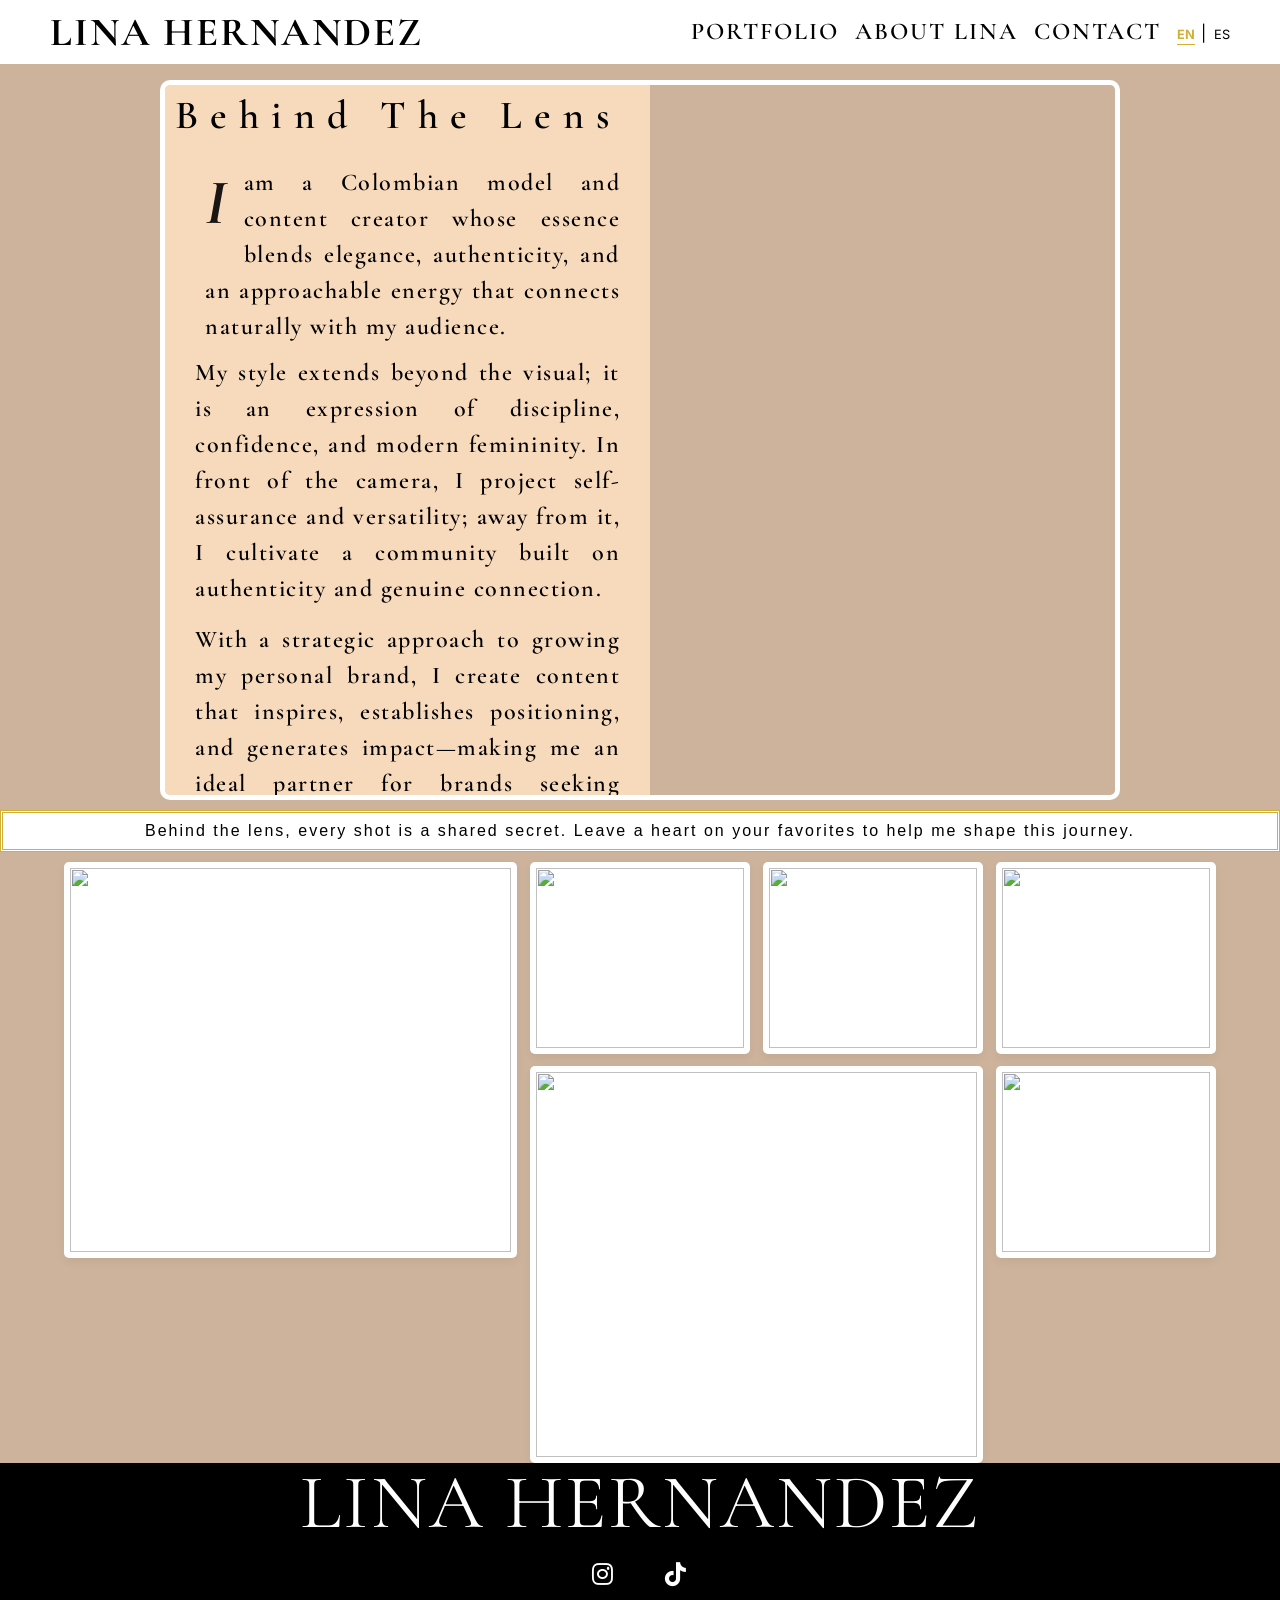
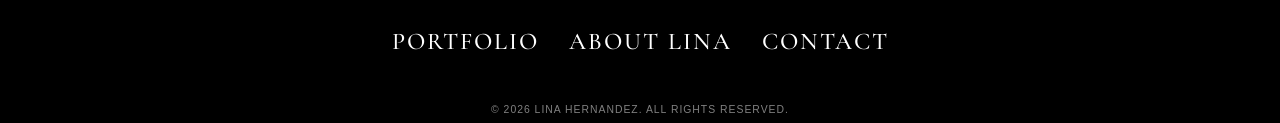
==== about/index.html @ 1d3059bd "modified:   about/index.html 	modified:   contact/thankyou.html 	modified:   index.html 	modified:  " ====
<!DOCTYPE html>
<html lang="en">
    <head>
<!-- Google tag (gtag.js) -->
<script async src="https://www.googletagmanager.com/gtag/js?id=G-XXSLX0F052"></script>
<script>
  window.dataLayer = window.dataLayer || [];
  function gtag(){dataLayer.push(arguments);}
  gtag('js', new Date());

  gtag('config', 'G-XXSLX0F052');
</script>
<meta name="viewport" content="width=device-width, initial-scale=1.0, maximum-scale=1.0, user-scalable=no">
        <meta charset="UTF-8">
        <meta name="viewport" content="width=device-width, initial-scale=1.0">
        <link rel="alternate" hreflang="es" href="https://linahernandezv.com/" />
        <link rel="alternate" hreflang="en" href="https://linahernandezv.com/" />
        <link rel="alternate" hreflang="x-default" href="https://linahernandezv.com/" />
        <link rel="canonical" href="https://linahernandezv.com/about/" />

        <title data-i18n="site_title_about">About | Lina Hernandez</title>
        
        <link rel="preconnect" href="https://fonts.googleapis.com">
        <link rel="preconnect" href="https://fonts.gstatic.com" crossorigin>
        <link href="https://fonts.googleapis.com/css2?family=Cormorant+Garamond:ital,wght@0,400;1,400&family=Inter:wght@300;400;600&family=Mr+De+Haviland&display=swap" rel="stylesheet">
        
        <link rel="stylesheet" href="../style.css">
        <link rel="icon" type="image/png" href="https://res.cloudinary.com/linahernandezv/image/upload//Lina_Portfolio/icons/lina-96.png" sizes="96x96" />
        <link rel="icon" type="image/svg+xml" href="https://res.cloudinary.com/linahernandezv/image/upload//Lina_Portfolio/icons/lina-favicon.svg" />
        <link rel="shortcut icon" href="https://res.cloudinary.com/linahernandezv/image/upload//Lina_Portfolio/icons/lina-favicon.ico" />
        <link rel="apple-touch-icon" sizes="180x180" href="https://res.cloudinary.com/linahernandezv/image/upload//Lina_Portfolio/icons/lina-apple.png" />
        <meta name="apple-mobile-web-app-title" content="Lina Hernandez" />
        <link rel="stylesheet" href="https://cdnjs.cloudflare.com/ajax/libs/font-awesome/6.0.0/css/all.min.css">
        
        <script src="../main.js"></script>
        <script src="../components.js" defer></script>

        <meta property="og:type" content="website">
        <meta property="og:url" content="https://linahernandezv.com/about/">
        <meta property="og:title" content="Sobre Mi | Lina Hernandez">
        <meta property="og:description" content="Descubre las historias, el oficio y la mujer detrás del lente.">
        <meta property="og:image" content="https://res.cloudinary.com/linahernandezv/image/upload/f_auto,q_auto,w_1200/Lina_Portfolio/main/about-hero.jpg">
        <meta property="og:locale" content="es_ES">
    </head>

    <body class="about-page">
        <div id="global-nav"></div>
<section class="about-combined-design">
    <div class="glass-bio-card">
        <h1 class="glass-heading" data-i18n="about_heading"></h1>
        <div class="glass-divider"></div>
        <div class="glass-body">
            <p class="bio-line line-1" data-i18n="about_bio_1"></p>
            <p class="bio-line" data-i18n="about_bio_2"></p>
            <p class="bio-line" data-i18n="about_bio_3"></p>
        </div>
        <div>            
            <!-- <p class="bio-sign-off" data-i18n="sign_off"></p> -->
            <h1 class="bio-signature">Lina Hernandez</p>
        </div>
</div>
     <div class="about-image-side"></div>
  
</section>

     <section>
            <div class="appreciation-header">
                <p data-i18n="appreciation_text">See a picture you like? Tell me with a heart.</p>
            </div>
    </section>
            <section class="gallery-wrapper-about">
                <div id="about-gallery" class="masonry-grid">
                    <div id="about-loader" class="gallery-loader">
                        <div class="spinner"></div>
                        <p data-i18n="loading_text">Curating Collection...</p>
                    </div>
                </div>
            </section>
        </main>

        <div id="lightbox" class="lightbox">
            <div class="lb-like-container" onclick="handleLikeClick(event)">
                <i id="lb-heart" class="far fa-heart"></i>
            </div>

            <div class="lb-nav-zone left" onclick="changeLightbox(-1)">
                <div class="lb-arrow prev"></div>
            </div>
            
            <div class="lb-nav-zone right" onclick="changeLightbox(1)">
                <div class="lb-arrow next"></div>
            </div>

            <div id="lightbox-content-container"></div>
            
            <div id="lb-counter">01 / 00</div>
            <span class="close-lightbox" onclick="closeLightbox(event)">&times;</span>
        </div>

        <div id="global-footer"></div>

        <script>
/* ================================================================
   LINA HERNANDEZ - ABOUT PAGE UNIFIED ENGINE
   Features: AI Face Detection, Synced 2x Watermark, Like Logic, Easter Egg
================================================================ */

// 1. GLOBAL STATE
let allGalleryFiles = []; 
let currentLightboxIndex = 0;
let counterTimeout;
let userLikes = JSON.parse(localStorage.getItem('lina_about_likes')) || {};
let baseLikes = 1240;

/**
 * SMART OPTIMIZER: Handles Face-Centering, Watermarking, and Quality
 * @param {string} url - Original Cloudinary URL
 * @param {boolean} isVideo - Flag for video content
 * @param {boolean} isLightbox - Flag for high-res lightbox view
 */
function getOptimizedUrl(url, isVideo = false, isLightbox = false) {
    const width = isLightbox ? 1600 : 800;
    
    // FACE DETECTION & SMART CROP
    // c_fill: forces the crop to fill the box
    // g_face: uses AI to center the crop on the subject's face
    const smartCrop = `c_fill,g_face,w_${width}`;

    // WATERMARK LOGIC (Standardized at 2x size: w_800)
    const watermark = 'l_lina_logo,o_30,w_800,g_south_east,x_20,y_20/';
    
    let transform = "";
    if (isVideo) {
        // AI Face-centering works for videos too
        transform = `vc_auto,q_auto,${smartCrop}`;
    } else {
        // Sync watermark and face-centering on images
        transform = `f_auto,q_auto,${smartCrop},${watermark}`;
    }
        
    return url.replace('/upload/', `/upload/${transform}/`);
}

// 2. LIKE / APPRECIATION LOGIC
function updateGlobalCounter() {
    const userTotal = Object.keys(userLikes).length;
    const display = document.getElementById('global-like-counter');
    if (display) display.innerText = (baseLikes + userTotal).toLocaleString();
}

function toggleLike(fileObj, event) {
    if (event) {
        event.preventDefault();
        event.stopPropagation();
    }
    
    const photoId = fileObj.url;
    if (!photoId) return;

    if (userLikes[photoId]) {
        delete userLikes[photoId];
    } else {
        userLikes[photoId] = true;
        if (window.gtag) {
            gtag('event', 'heart_click', { 'image_url': photoId });
        }
    }

    localStorage.setItem('lina_about_likes', JSON.stringify(userLikes));
    updateGlobalCounter();
    refreshLikeUI(photoId);
}

function refreshLikeUI(photoId) {
    const isLiked = userLikes[photoId];
    
    const lbHeart = document.getElementById('lb-heart');
    if (lbHeart) lbHeart.className = isLiked ? 'fas fa-heart' : 'far fa-heart';

    const allHearts = document.querySelectorAll('.fa-heart[data-url]');
    allHearts.forEach(heart => {
        if (heart.getAttribute('data-url') === photoId) {
            heart.className = isLiked ? 'fas fa-heart' : 'far fa-heart';
        }
    });
}

function handleLikeClick(event) {
    const fileObj = allGalleryFiles[currentLightboxIndex];
    if (fileObj) toggleLike(fileObj, event);
}

// 3. GALLERY ENGINE (Masonry Grid)
async function loadAboutGallery() {
    const loader = document.getElementById('about-loader');
    const gallery = document.getElementById('about-gallery');

    try {
        const response = await fetch('about-gallery.json');
        const data = await response.json();
        allGalleryFiles = data || []; 
        allGalleryFiles.reverse(); 

        allGalleryFiles.forEach((fileObj, index) => {
            const item = document.createElement('div');
            item.className = 'gallery-item';
            
            // MASONRY RHYTHM
            const col = index % 4; 
            let isTall = (index + 1) % 5 === 0;
            let isWide = (index + 1) % 5 === 0;
            if (isWide && col === 3) { isWide = false; isTall = false; }
            if (isTall || index === 0) item.classList.add('tall');
            if (isWide || index === 0) item.classList.add('wide');

            // HEART OVERLAY
            const likeOverlay = document.createElement('div');
            likeOverlay.className = 'grid-like-overlay';
            likeOverlay.style.zIndex = "10";
            const isLikedClass = userLikes[fileObj.url] ? 'fas' : 'far';
            likeOverlay.innerHTML = `<i class="${isLikedClass} fa-heart" data-url="${fileObj.url}"></i>`;
            likeOverlay.addEventListener('click', (e) => toggleLike(fileObj, e));
            item.appendChild(likeOverlay);

            // MEDIA CONTENT (With Face AI)
            const isVideo = fileObj.type === 'video';
            const thumbPath = getOptimizedUrl(fileObj.url, isVideo, false);

            if (isVideo) {
                item.innerHTML += `
                    <div class="video-container-grid">
                        <video src="${thumbPath}" muted loop playsinline class="gallery-video"></video>
                        <div class="play-overlay-icon"><i class="fas fa-play"></i></div>
                    </div>
                `;
            } else {
                const img = document.createElement('img');
                img.src = thumbPath;
                img.loading = "lazy";
                item.appendChild(img);
            }

            // Click listener for Lightbox
            item.addEventListener('click', (e) => {
                if (!e.target.classList.contains('fa-heart') && !e.target.classList.contains('grid-like-overlay')) {
                    openLightbox(index);
                }
            });

            gallery.appendChild(item);
        });

        if (loader) loader.classList.add('loader-hidden');
    } catch (error) { 
        console.error("Gallery Error:", error);
        if (loader) loader.classList.add('loader-hidden');
    }
}

// 4. LIGHTBOX LOGIC
function openLightbox(index) {
    currentLightboxIndex = index;
    const lb = document.getElementById('lightbox');
    const container = document.getElementById('lightbox-content-container');
    const counter = document.getElementById('lb-counter');
    
    const fileObj = allGalleryFiles[currentLightboxIndex];
    const isVideo = fileObj.type === 'video';
    
    // THE FIX: Use getOptimizedUrl for High-Res + Face AI + 2x Watermark
    const lbPath = getOptimizedUrl(fileObj.url, isVideo, true);

    container.innerHTML = isVideo ? 
        `<video src="${lbPath}" controls autoplay style="max-width:90%; max-height:80vh;"></video>` : 
        `<img src="${lbPath}" class="lb-fade-in" style="max-width:90%; max-height:80vh;">`;

    if (counter) {
        counter.innerText = `${(index + 1).toString().padStart(2, '0')} / ${allGalleryFiles.length.toString().padStart(2, '0')}`;
    }

    refreshLikeUI(fileObj.url);
    lb.classList.add('active');
    document.body.style.overflow = 'hidden'; 
    flashCounter();
}

function changeLightbox(step) {
    currentLightboxIndex += step;
    if (currentLightboxIndex >= allGalleryFiles.length) currentLightboxIndex = 0;
    else if (currentLightboxIndex < 0) currentLightboxIndex = allGalleryFiles.length - 1;
    openLightbox(currentLightboxIndex);
}

function closeLightbox(event) {
    if (event) event.stopPropagation();
    const lb = document.getElementById('lightbox');
    const container = document.getElementById('lightbox-content-container');
    lb.classList.remove('active');
    if (container) container.innerHTML = '';
    document.body.style.overflow = ''; 
}

function flashCounter() {
    const counter = document.getElementById('lb-counter');
    if (!counter) return;
    counter.classList.add('visible');
    clearTimeout(counterTimeout);
    counterTimeout = setTimeout(() => { counter.classList.remove('visible'); }, 2000);
}

// 5. NAVIGATION & UTILITIES
document.addEventListener('keydown', (e) => {
    const lb = document.getElementById('lightbox');
    if (!lb || !lb.classList.contains('active')) return;
    if (e.key === "ArrowRight") changeLightbox(1);
    if (e.key === "ArrowLeft") changeLightbox(-1);
    if (e.key === "Escape") closeLightbox();
});

function toggleMobileMenu() {
    const menu = document.getElementById('mobile-menu-overlay');
    menu.classList.toggle('active');
    document.body.style.overflow = menu.classList.contains('active') ? 'hidden' : '';
}

// 6. THE COLOMBIA EASTER EGG
let typedBuffer = "";
const secretWord = "colombia";

document.addEventListener('keydown', (e) => {
    typedBuffer += e.key.toLowerCase();
    if (typedBuffer.length > 10) {
        typedBuffer = typedBuffer.substring(typedBuffer.length - 10);
    }
    if (typedBuffer.includes(secretWord)) {
        triggerEasterEgg();
        typedBuffer = ""; 
    }
});

function triggerEasterEgg() {
    const overlay = document.getElementById('easter-egg-overlay');
    if (!overlay) return;
    overlay.classList.add('ee-active');
    setTimeout(() => {
        overlay.classList.remove('ee-active');
    }, 2500);
}

// INITIALIZE
document.addEventListener('DOMContentLoaded', () => {
    updateGlobalCounter();
    const lang = localStorage.getItem('preferredLang') || 'en';
    setTimeout(() => { if (window.updatePageText) updatePageText(lang); }, 150); 
    loadAboutGallery();
});
        </script>

        <div id="easter-egg-overlay" class="ee-hidden">
    <div class="ee-content">
        <img src="https://res.cloudinary.com/linahernandezv/image/upload/Lina_Portfolio/other_unused/colombia_lina.jpg">
    </div>
</div>
    </body>
</html>
---- style.css ----
/* ================================================================
   MASTER CSS: LINA HERNANDEZ PORTFOLIO
   Aesthetic: Nude / Editorial / Minimalist Gold
================================================================ 
*/

@import url('https://fonts.googleapis.com/css2?family=Cormorant+Garamond:ital,wght@0,700;1,700&family=Mr+De+Haviland&family=Playfair+Display:ital@0;1&display=swap');

/* --- GLOBAL HEADER CLEARANCE --- */
body {
    /* Default: Pushes everything down to clear the fixed nav */
    padding-top: 80px; 
    
}

/* THE EXCEPTION CLASS */
/* Use this on pages where you want the content to start at the very top */
body.no-header-clearance {
    padding-top: 0 !important;
}

/* Ensure desktop and mobile both respect the exception */
@media (max-width: 768px) {
    body {
        padding-top: 60px; /* Usually a bit smaller on mobile */
    }
    body.no-header-clearance {
        padding-top: 0 !important;
    }
}

:root {
    --nude-bg: #F7D9BC;      /* Main Background */
    --nude-dark: #CDB39C;    /* Footer & Accent Background */
    --white: #ffffff;
    --off-white: #F2F3F4;
    --black: #000000;
    --links-main: #242633;
    --text-main: #000000;
    --cobalt: #2E5AFF;
    --gold: #d4af37;       /* Gold Accent */
    --transition-slow: 1.2s cubic-bezier(0.25, 1, 0.5, 1);
    --transition-fast: 0.4s ease;
    --form-bg-color: rgba(255, 255, 255, 0.8); /* Semi-transparent white */
	--form-blur-effect: blur(8px); /* Frosted glass effect */
	--form-border: 1px solid rgba(0, 0, 0, 0.1);
	--input-bg-color: #fafafa;
}

.lang-btn {
    background: none;
    border: none;
    cursor: pointer;
    color: var(--black);
    font-family: 'Inter', sans-serif;
    font-size: 0.8rem;
    transition: 0.3s;
}

.lang-btn.active {
    color: var(--black);
    font-weight: bold;
}

h1, h2 { 
    font-family: "Cormorant Garamond", serif;
    font-optical-sizing: auto;
    font-weight: 400;
    font-style: normal;
}

/* --- 1. THE WHITE HEADER --- */
.home-white-header {
    background-color: var(--white);
    min-height: 5vh;    
    display: flex;

    align-items: center;
    justify-content: center;
    width: 100%;
    padding: 0;
    margin: 0;
}

.home-white-header .nav-name {
    font-family: "Cormorant Garamond", serif;
font-size: clamp(3rem, 4vw, 10rem);
    
    /* THE SPACING FIX: */
    /* On mobile, wide letter spacing can make words break or look messy. 
       We use clamp here too so the letters get tighter on small screens. */
    letter-spacing: clamp(8px, 1vw, 16px);    letter-spacing: 8px;
    color: var(--black);
    margin: 0;
}

/* --- 2. BLACK SOCIAL DIVIDER --- */
.social-divider-bar {
    background-color: var(--black);
    height: 50px;
    display: flex;
    align-items: center;
    justify-content: center;
    width: 100%;
}

.social-icons a {
    color: var(--white);
    font-size: 1.5rem;
    margin: 0 15px;
    transition: opacity 0.3s ease;
}

.social-icons a:hover {
    opacity: 0.7;
}

/* --- 3. THE IMAGE GRID --- */
.home-portal-grid {
    display: flex;
    flex-wrap: wrap;
    width: 100%;
    height: calc(100vh - 130px); /* Fill remaining height exactly */
    overflow: hidden;
}

.portal-box {
    position: relative;
    flex: 1;
    min-width: 300px;
    height: 100%;
    overflow: hidden;
    text-decoration: none;
    cursor: pointer;
    border-right: 2px solid var(--white);
    border-left: 2px solid var(--white);
}

/* THE ZOOM EFFECT */
.portal-img-wrap {
    width: 100%;
    height: 100%;
    transition: transform 0.8s cubic-bezier(0.25, 1, 0.5, 1);
}

.portal-img-wrap img {
    width: 100%;
    height: 100%;
    object-fit: cover;
    overflow: hidden;
}

.portal-box:hover .portal-img-wrap {
    transform: scale(1.1); /* The Zoom */
}

/* THE OVERLAY TEXT */
.portal-text {
    position: absolute;
    top: 0;
    left: 0;
    width: 100%;
    height: 100%;
    background: rgba(0, 0, 0, 0.2); /* Soft darkening */
    align-items: center;
    justify-content: center;
    transition: background 0.4s ease;

    display: flex !important;
    
    /* THE FIX: Forces the title to stay ON TOP of the tagline */
    flex-direction: column !important; 
    
    /* Centers them both horizontally and vertically in the box */
    align-items: center;
    justify-content: center;
    
    text-align: center;
    padding: 20px;
}


.portal-text h2 {
    color: var(--white);
    font-family: "Cormorant Garamond", serif;
    font-size: clamp(2rem, 4vw, 3rem);
    text-transform: uppercase;
    letter-spacing: 6px;
    text-shadow: 0 2px 10px rgba(0,0,0,0.3);

    text-transform: uppercase;
    letter-spacing: 8px;
    margin: 0;
    display: block;
    width: 100%;
    margin-bottom: 10px; /* Gives the tagline some breathing room below it */
    /* THE FIX: Smoothly slide up 15px on hover */
    transition: transform 0.5s cubic-bezier(0.25, 1, 0.5, 1);


}


/* THE TAGLINE (Hidden by default) */
.portal-tagline {
    font-family: "Cormorant Garamond", serif;
    font-size: 2rem;
    color: var(--off-white);
    font-weight: 500;
    
    display: block;
    width: 100%;
    margin: 0;
    
    /* THE FIX: Hidden and offset down 20px initially */
    opacity: 0;
    transform: translateY(20px);
    transition: all 0.5s cubic-bezier(0.25, 1, 0.5, 1);
    
    /* Prevents "Personal Personal" text from being too artsy/flowery */
    text-transform: none; 
    letter-spacing: 1px;
}

.portal-box:hover .portal-text {
    background: rgba(0, 0, 0, 0.4); /* Darkens slightly more on hover */
}

/* Slide the Title UP */
.portal-box:hover h2 {
    transform: translateY(-15px);
}

/* Fade and Slide the Tagline UP into view */
.portal-box:hover .portal-tagline {
    opacity: 1;
    transform: translateY(-5px); /* Pulls it up into place */

}
/* --- MOBILE STACKING --- */
@media (max-width: 768px) {
    .home-white-header {
        height: auto;
    }

    .home-portal-grid {
        flex-direction: column;
        height: auto;
    }
    
    .portal-box {
        height: 40vh; /* Give boxes room on mobile */
    }
}

.main-title {
    /* Calling the font we loaded in HTML
	font-family: "Mr De Haviland", cursive;
	font-style: normal;
    font-size: 15rem; */

    font-family: "Cormorant Garamond", serif;
    font-optical-sizing: auto;
    font-weight: 300;
    font-style: normal;
    font-size: 10rem;
   
    /* Scale: Cursive needs to be HUGE to be readable */
    color: var(--black);
    
    /* Signature styling */
    text-transform: none; /* Keeps it natural, not ALL CAPS */
    line-height: 0.6;     /* Pulls "Lina" and "Hernandez" closer together */
    letter-spacing: -2px; 
    font-weight: 400;
    margin-top: 80px;
	margin-bottom: 20px;

	
    /* The "Fun" Tilt 
    display: inline-block;
    transform: rotate(-5deg) translateY(-40px);*/
    
    /* Soft glow to ensure it's readable over any photo */
    text-shadow: 0 50px 50px rgba(0,0,0,0.15);
    
    /* Smooth entrance */
    /* animation: signatureFade 1.5s ease forwards; */
}

.main-subheading {
    font-family: "Cormorant Garamond", serif;
    font-optical-sizing: auto;
    font-weight: 300;
    font-style: normal;
    font-size: 3rem;
    line-height: .5;
    letter-spacing: 10px; 
    margin-bottom: 10px;  
    margin-bottom: 30px;
    color: var(--white);
}

.signature {
    /* Calling the font we loaded in HTML */
	font-family: "Mr De Haviland", cursive;
	font-style: normal;
    font-size: 8rem;

   
    /* Scale: Cursive needs to be HUGE to be readable */
    color: var(--black);
    
    /* Signature styling */
    text-transform: none; /* Keeps it natural, not ALL CAPS */
    line-height: 0.6;     /* Pulls "Lina" and "Hernandez" closer together */
    letter-spacing: -2px; 
    font-weight: 400;
    margin-top: 40px;
	margin-bottom: 20px;
	
    /* The "Fun" Tilt */
    /*display: inline-block;
    transform: translateY(-20px);*/
    
    /* Soft glow to ensure it's readable over any photo */
    text-shadow: 0 10px 10px rgba(0,0,0,0.15);
    
    /* Smooth entrance */
    /* animation: signatureFade 1.5s ease forwards; */
}


@keyframes signatureFade {
    from { opacity: 0; transform: rotate(-4deg) translateY(10px); }
    to { opacity: 1; transform: rotate(-4deg) translateY(-20px); }
}

.bio-signature {
    /* Calling the font we loaded in HTML */
	font-family: "Mr De Haviland", cursive;
	font-style: normal;
    font-size: 7rem;

   
    /* Scale: Cursive needs to be HUGE to be readable */
    color: var(--black);
    
    /* Signature styling */
    text-transform: none; /* Keeps it natural, not ALL CAPS */
    line-height: 0.6;     /* Pulls "Lina" and "Hernandez" closer together */
    letter-spacing: -2px; 
    font-weight: 400;
    margin-top: 40px;
	margin-bottom: 10px;
    margin-right: 20px;
    text-align: right;
	
    /* The "Fun" Tilt */
    /*display: inline-block;
    transform: translateY(-20px);*/
    
    /* Soft glow to ensure it's readable over any photo */
    text-shadow: 0 10px 10px rgba(0,0,0,0.15);
    
    /* Smooth entrance */
    /* animation: signatureFade 1.5s ease forwards; */
}



body, p { 
    font-family: 'Montserrat', sans-serif; 
    font-weight: 400; 
    letter-spacing: 2px;
}

.bio-body p {
    font-family: 'Inter', sans-serif;
    font-weight: 300;
    font-size: .85rem;
    line-height: 2; /* Increased for a "letter" feel */
    color: var(--text-main);
    margin-bottom: 2px;
    letter-spacing: 2px; /* Subtle spread for readability */
}

#bio-content, #contact-intro-content {
    white-space: pre-wrap; /* Preserves line breaks from .txt files */
    font-family: 'Inter', sans-serif;
    line-height: 1.2;
    font-size: 1rem;
    margin-bottom: 10px;
    color: var(--black);
}


/* ==========================================
   HOMEPAGE LINKS REFERENCE POINT
   Adjust size and color here
   ========================================== */
.hero-nav a {
    font-family: "Cormorant Garamond", serif;
    font-optical-sizing: auto;
    font-weight: 400;
    font-style: normal;
    color: var(--white);        /* Link Color */
    font-size: 1.5rem;     /* Link Size - Increase this as needed */
    letter-spacing: 10px;   /* Wide editorial spacing */
    margin-right: 10px;
    text-decoration: none;
    text-transform: uppercase;
    transition: 0.4s ease;
    display: inline-block;
}

.hero-nav a:hover {
    color: var(--cobalt);
    transform: translateY(-2px);
    text-decoration-line: underline and overline;
    text-decoration-thickness: 1px;
    text-decoration-color: var(--cobalt);
}

/* Gallery-Specific Loader */
.gallery-loader {
    grid-column: 1 / -1; /* Spans the full width of the grid */
    display: flex;
    flex-direction: column;
    align-items: center;
    justify-content: center;
    min-height: 400px;
    width: 100%;
}

.spinner {
    width: 40px;
    height: 40px;
    border: 2px solid rgba(0, 0, 0, 0.1);
    border-top: 2px solid #000; /* Matching Lina's minimalist black accent */
    border-radius: 50%;
    animation: spin 1s linear infinite;
    margin-bottom: 15px;
}

@keyframes spin {
    0% { transform: rotate(0deg); }
    100% { transform: rotate(360deg); }
}

.gallery-loader p {
    font-family: 'Inter', sans-serif;
    font-size: 0.8rem;
    letter-spacing: 2px;
    text-transform: uppercase;
    color: #888;
}

/* Hide loader class */
.loader-hidden {
    display: none !important;
    visibility: hidden !important;
    opacity: 0 !important;
}
/* --- CONTACT OVERLAY SECTION --- */
.contact-hero-overlay {
    width: 100%;
    min-height: 100vh;
    display: flex;
    align-items: center;
    justify-content: center;
    
    background-color: var(--nude-dark); /* Fallback color */
    background-image: linear-gradient(rgba(0,0,0,0.1), rgba(0,0,0,0.1)), 
                      url('https://res.cloudinary.com/linahernandezv/image/upload/Lina_Portfolio/main/contact-hero.jpg');

    /* ZOOM & POSITION LOGIC */
    background-size: 100%;      /* This zooms the image in past the edges */
    background-position: center 10%; /* Starts the "view" 10% from the top of the photo */
    background-repeat: no-repeat;
    background-attachment: fixed; /* Keeps the parallax feel */
}

.contact-glass-card {
    background: rgba(255, 255, 255, 0.55); /* Semi-transparent white */
    backdrop-filter: blur(2px);          /* Frosted glass effect */
    -webkit-backdrop-filter: blur(10px);
    padding: 20px 20px;
    width: 100%;
    max-width: 550px;                     /* Form width */
    text-align: center;
    box-shadow: 0 20px 20px rgba(0,0,0,0.1);
    border: 1px solid rgba(255,255,255,0.3);
}

/* Form Elements inside the glass */
.lina-form input, 
.lina-form textarea {
    width: 100%;
    padding: 15px;
    margin-bottom: 15px;
    border: 1px solid #ddd;
    background: rgba(255,255,255,0.5);
    font-family: 'Inter', sans-serif;
    font-size: 0.8rem;
    letter-spacing: 1px;
}

.lina-form input:focus, 
.lina-form textarea:focus {
    outline: none;
    border-color: var(--cobalt);
    background: white;
}

/* Button centered in the card */
.send-btn {
    width: 100%;
    background: var(--cobalt);
    color: white;
    padding: 18px;
    border: none;
    font-weight: 700;
    letter-spacing: 3px;
    cursor: pointer;
    transition: 0.3s;
}

.send-btn:hover {
    background: #1a1a1a;
}

/* --- RESET & BASE --- */
* { 
    box-sizing: border-box; 
    margin: 0; 
    padding: 0;
    scroll-behavior: smooth; 
}

body {
    font-family: 'Inter', sans-serif;
    background-color: var(--nude-dark);
    color: var(--text-main);
    overflow-x: hidden;
    line-height: 1.6;
}

/* --- LOADING SCREEN --- */
#loader {
    position: fixed;
    top: 0; left: 0;
    width: 100%; height: 100%;
    background-color: var(--nude-dark);
    display: flex;
    flex-direction: column;
    align-items: center;
    justify-content: center;
    z-index: 9999;
    transition: opacity 0.8s ease, visibility 0.8s ease;
}

.spinner {
    width: 40px;
    height: 40px;
    border: 2px solid rgba(212, 175, 55, 0.1);
    border-top: 2px solid var(--cobalt);
    border-radius: 50%;
    animation: spin 1s linear infinite;
    margin-bottom: 20px;
}

#loader p {
    font-size: 0.7rem;
    text-transform: uppercase;
    letter-spacing: 3px;
    opacity: 0.6;
}

@keyframes spin {
    0% { transform: rotate(0deg); }
    100% { transform: rotate(360deg); }
}

.loader-hidden {
    opacity: 0;
    visibility: hidden;
}

/* --- NAVIGATION --- */
.glass-nav {
    position: fixed;
    top: 0; left: 0; right: 0;
    display: flex; justify-content: space-between; align-items: center;
    padding: 10px;
    background: var(--white);
    backdrop-filter: blur(10px);
    z-index: 1000;
    border-bottom: 1px solid var(--nude);
    padding: 0 50px;

    transition: transform 0.4s cubic-bezier(0.4, 0, 0.2, 1), opacity 0.3s ease;
}

/* We target the class directly on the nav to ensure max weight */
nav.glass-nav.nav-hidden {
    transform: translateY(-110%) !important; /* Force move */
    opacity: 0 !important;
    pointer-events: none !important;
}

/* Target the ID that's already in the HTML */
#global-nav {
    position: fixed;
    top: 0;
    left: 0;
    width: 100%;
    z-index: 1000;
    /* Move the transition here */
    transition: transform 0.5s cubic-bezier(0.4, 0, 0.2, 1), opacity 0.4s ease !important;
}

/* The Hide Class now hits the wrapper */
#global-nav.nav-hidden {
    transform: translateY(-110%) !important;
    opacity: 0 !important;
}

.nav-name { 
    font-family: "Cormorant Garamond", serif;
    font-optical-sizing: auto;
    text-transform: uppercase;
    font-weight: 700;
    font-style: normal;
    text-decoration: none;
    color: var(--black);
    font-size: 2.5rem;
    letter-spacing: 2px;
    margin-right: 10px;
    transition: var(--transition-fast);
}

.nav-links a {
    font-family: "Cormorant Garamond", serif;
    font-optical-sizing: auto;
    text-transform: capitalize;
    text-decoration: none;
    font-style: normal;
    color: var(--text-main);
    text-transform: uppercase;
    font-size: 1.5rem;
    font-weight: 600;
    letter-spacing: 2px;
    margin-right: 10px;
    transition: var(--transition-fast);
}

.nav-links a:hover { 
    color: var(--cobalt); 
    text-decoration-line: underline and overline;
    text-decoration-thickness: 1px;
    text-decoration-color: var(--cobalt);
}

/* --- HERO SECTIONS --- */
.hero-header {
    width: 100%;
    height: 100vh;
    /* display: flex; */
    align-items: center;
    justify-content: center;
    text-align: center;
    
    background-color: var(--nude-dark); /* Fallback color */
    background: linear-gradient(rgba(0,0,0,0.15), rgba(0,0,0,0.15)), 
                url('https://res.cloudinary.com/linahernandezv/image/upload//Lina_Portfolio/main/home-hero.jpg') center/cover no-repeat;
    /* ZOOM & POSITION LOGIC */
    background-position: center 10%; /* Starts the "view" 10% from the top of the photo */
    background-repeat: no-repeat;
    background-attachment: fixed;
    background-size: 100%;
}

.hero-media {
    width: 100%;
    height: 100%;
    object-fit: cover;
}

/* --- THE HERO VIEWPORT --- */
.diagonal-hero {
    position: relative;
    display: flex !important;
    flex-direction: row !important;
    flex-wrap: nowrap;
    width: 100%;
    height: 100vh;
    max-height: 100vh;
    background-color: var(--white); 
    overflow: hidden;
}

/* --- THE PANELS --- */
.diagonal-hero-panel {
    position: relative;
    height: 100%;
    overflow: hidden;
    border-left: 5px solid var(--white); 
    border-top: 5px solid var(--white); 
    border-bottom: 5px solid var(--white);
    margin-left: -50px; 
    
}

/* --- THE 60/20/20 FLEX RATIO --- */
.panel-1 { flex: 1; z-index: 1; border-left: none; }
.panel-2 { flex: 2.5; z-index: 2; } /* THE 60% CENTER */
.panel-3 { flex: 1; z-index: 3; }

/* --- OUTER EDGE FIXES --- */
.diagonal-hero-panel:first-child {
    margin-left: -100px; 
}

.diagonal-hero-panel:last-child {
    margin-right: -100px; 
}

/* --- THE IMAGES (Un-Skew + 120% Zoom) --- */
.diagonal-hero-panel img {
    /* 2. THE TRANSFORMATION */
    /* Scale 1.3 provides enough "overflow" so you can move the image around without seeing white edges */
    
    /* 3. THE HUB: Ensures the zoom happens from the exact center */
    transform-origin: center center; 
}

.panel-1 img{
    width: 100%; 
    height: 100%;
    /* object-fit: cover; */
    object-position: left top; 
    margin-left: 100px;
}

.panel-3 img{
    width: 100%; 
    height: 100%;
    /* object-fit: cover; */
    object-position: center top; 
    margin-left: -50px;

}

.panel-2 img {
    /* Adjust the first percentage:
       40% = Moves the image to the LEFT
       60% = Moves the image to the RIGHT
    */
    width: 100%; 
    height: 100%;
    object-fit: cover;
    object-position: center top; 
    
    /* Alternative: Use translateX in the transform for pixel-perfect precision 
       Uncomment the line below if object-position isn't enough:
    */
    /* transform: skewX(15deg) scale(1.3) translateX(-5%); */
}

/* --- TOP ALIGNMENT LOGIC --- */
.diagonal-hero-text.top-aligned {
    position: absolute;
    top: 50vh; /* Adjust this to move the box higher or lower from the top */
    left: 50%;
    transform: translateX(-50%); /* Only center horizontally now */
    z-index: 100;
    width: auto;
    pointer-events: none;
}

/* --- THE CARD STYLE --- */
.diagonal-hero-card {
    display: grid;
    justify-content: center; /* Horizontal center */
    align-items: center;     /* Vertical center */
    /* Transparency + Border */
    background-color: rgba(232, 227, 220, 0.2); /* Much more transparent (0.4) */
    backdrop-filter: blur(12px);               /* Blurs the hero image behind it */
    border: 1px solid var(--nude-dark);        /* Thin slate border */
    
    padding: 10px 30px;
    text-align: center;
    pointer-events: auto;
    
    box-shadow: 0 15px 35px rgba(0, 0, 0, 0.05);
    
    
}

/* --- THE NAME (Single Line) --- */
.diagonal-hero-card h1 {
    /* Calling the font we loaded in HTML
	font-family: "Mr De Haviland", cursive;
	font-style: normal;
    font-size: 15rem; */

    font-family: "Cormorant Garamond", serif;
    font-optical-sizing: auto;
    font-weight: 300;
    font-style: normal;
    font-size: 5rem;
   
    /* Scale: Cursive needs to be HUGE to be readable */
    color: var(--black);
    
    /* Signature styling */
    text-transform: none; /* Keeps it natural, not ALL CAPS */
    line-height: 0.6;     /* Pulls "Lina" and "Hernandez" closer together */
    letter-spacing: 10px; 
    font-weight: 400;
    margin-top: 20px;
	margin-bottom: 20px;

	
    /* The "Fun" Tilt 
    display: inline-block;
    transform: rotate(-5deg) translateY(-40px);*/
    
    /* Soft glow to ensure it's readable over any photo */
    text-shadow: 0 50px 50px rgba(0,0,0,0.15);
    
    /* Smooth entrance */
    /* animation: signatureFade 1.5s ease forwards; */

}

.diagonal-hero-sub {
    color: var(--black);
    font-size: 1.5rem;
    font-family: "Cormorant Garamond", serif;
    font-optical-sizing: auto;
    font-weight: 300;
    font-style: normal;
    letter-spacing: 6px;
    text-transform: uppercase;
    margin: 10px 0 10px 0;
}

/* --- BUTTON ROW --- */
.hero-btn-group {
    display: flex;
    justify-content: center;
    gap: 15px;
}

.diagonal-hero-btn {
    flex: 1;
    min-width: 160px;
    background-color: var(--text-main); /* Slate background */
    color: var(--white);
    padding: 5px 0;
    text-decoration: none;
    font-size: 1.5rem;
    font-family: "Cormorant Garamond", serif;
    font-optical-sizing: auto;
    font-weight: 300;
    font-style: normal;
    font-size: 1rem;
    letter-spacing: 2px;
    text-transform: uppercase;
    transition: all 0.3s ease;
}

.diagonal-hero-btn:hover {
    background-color: var(--cobalt);
    transform: translateY(-2px);
}

/* About bio overlay with image background */


/* Targets the <body> on this specific page to ensure full height/no scroll */
.about-bio-content {
    margin: 0;
    padding: 0;
    width: 100vw;
    min-height: 60vh;
    max-height: 80vh;
    overflow: hidden; /* Prevent scrolling if background image is slightly larger */
    background-color: #000; /* Dark fallback while image loads */
}

/* 1. The Full-Screen Background Wrapper */
.about-bg-wrap {
    position: relative;
    width: 100%;
    height: 100%;
    display: flex;
    align-items: center; /* Vertically center content */
    justify-content: center; /* Horizontally center content */
    
    background-color: var(--nude-dark); /* Fallback color */
    background-size: cover; /* Image fills the container */
    background-position: center center; /* Image centered */
    background-repeat: no-repeat;
    z-index: 100;
}

/* 3. The Content Container */
.about-content {
    position: fixed;
    z-index: 200; /* Sits above the overlay */
    text-align: center;
    max-width: 100vw; /* Limits width for optimal readability */
    color: var(--white); /* Default text color on dark background */
    padding: 20px;
    display: grid;
    justify-content: center; /* Horizontal center */
    align-items: center;     /* Vertical center */
    min-height: 60vh;       /* Make the container as tall as the screen */
    max-height: 60vh;
}

/* Editorial Split (About Page) */
.about-hero-split {
    display: grid;
    grid-template-columns: 1fr 1fr;
    /* CHANGE: min-height allows the box to expand if the signature is large */
    min-height: 50vh;
    max-height: 70vh;
    background-color: var(--nude-dark);
    border-bottom: 1px solid var(--cobalt-gold);
    padding-top: 50px; /* Space for fixed nav */
    overflow: hidden; 
}
.about-text-content {
    /* CHANGE: Increased bottom padding (100px) so the signature shadow doesn't hit the edge */
    padding: 20px 10% 20px 10%; 
    display: block;
    flex-direction: row;
    justify-content: center; 
    /* CHANGE: Set to 100% so it's no longer restricted to just the top half */
    height: 100%; 
    overflow-y: visible;
	
    /* Optional: Hide scrollbar for a cleaner look */
    scrollbar-width: none; /* Firefox */
    -ms-overflow-style: none; /* IE/Edge */
    max-height: 70vh;
}

.about-heading {
    font-family: 'Cormorant Garamond', serif;    
    font-size: clamp(1.1rem, 5vw, 1.5rem);
    line-height: 0.9;
    margin-top: 5px;
    margin-bottom: 10px;
    margin-left: 1vh;
}

.bio-editorial-body {
    /* 1. THE BLOCK SHAPE */
    text-align: justify;
    text-justify: inter-word; /* Distributes space evenly between words */
    
    /* 2. THE TEXTURE */
    font-family: 'Cormorant Garamond', serif; /* Use that elegant serif you have */
    font-size: 1.25rem;
    line-height: 1.5; /* Breathing room is key for editorial style */
    color: #f0f0f0;
    
    /* 3. THE HYPHENATION (Crucial for Justified text) */
    /* This prevents huge gaps between words by breaking long words at the end of lines */
    hyphens: auto;
    -webkit-hyphens: auto;
    
    max-width: 600px; /* Don't let lines get too long, or it's hard to read */
}

.bio-editorial-body p.line-1::first-letter {
    font-family: 'Cormorant Garamond', serif;
    float: left;
    font-size: 4.5rem; /* Make it huge */
    line-height: 1;
    padding-top: 4px;
    padding-right: 12px;
    padding-left: 3px;
    font-weight: 700;
    text-transform: uppercase;
    color: var(--gold);
}

.bio-editorial-body p {
    margin-bottom: 1rem;
}

.bio-line {
    font-family: 'Cormorant Garamond', serif;    
    font-weight: 500;
    font-size: 1.5rem;
    line-height: 1;
color: purple;    
margin-bottom: 5px;
}

/* Make the first line a bit more impactful */
.line-1 {
    font-family: 'Cormorant Garamond', serif;
    font-weight: 700;
    font-size: 1.5rem;
    font-style: normal;
    line-height: 1.5;
    padding-left: 10px;
}

.line-1::first-letter {
    font-family: 'Cormorant Garamond', serif;
    font-size: 4rem; /* The "Extra Large" part */
    float: left;
    line-height: 1.2; /* Pulls the letter up so it doesn't create a huge gap below */
    margin-right: 15px;
    margin-top: 0px;
    color: var(--black);
    font-style: oblique;
    font-weight: 700;
    
    /* Subtle Design Touch: A slight fade so it doesn't overpower the text */
    opacity: 0.9;
}

/* Add a slight indentation to the second line for rhythm */
.line-2, .line-3{
    font-family: 'Cormorant Garamond', serif;
    font-size: 1.5rem;
    font-style: normal;
    line-height: 1.3;
    padding-left: 10px;
    font-weight: 700;
}

.contact-heading {
    font-family: 'Cormorant Garamond', serif;
        font-size: clamp(2rem, 6vw, 3rem);
    line-height: 0.9;
    margin-bottom: 20px;
}

.footer-heading {
    font-family: 'Cormorant Garamond', serif;    
    font-size: clamp(3rem, 6vw, 5rem);
    line-height: 0.9;
    margin-bottom: 20px;
    color: var(--white);

}

.about-tag {
    font-size: 0.7rem;
    letter-spacing: 4px;
    text-transform: uppercase;
    color: var(--cobalt);
    font-weight: 700;
    margin-bottom: 15px;
}

.about-text-content::-webkit-scrollbar {
    display: none;
}

.about-main-image {
    height: 100%;
    width: 100%;
    max-height: 120vh;
}

.about-main-image img {
    width: 100%;
    height: 70%;
    object-fit: contain; /* Ensures the photo fills its half perfectly */
    object-position: center top; 

}

/* --- SIGNATURE --- */
.signature-block { 
    margin-top: 10px; 
    /* CHANGE: Prevents the signature from being compressed or 'cut' by the flex engine */
    flex-shrink: 0; 
}

.sign-off { 
	font-size: 1.2rem; 
	text-transform: uppercase; 
	letter-spacing: 2px; margin: 0; 
    color: var(--nude-bg);
}

.bio-sign-off { 
	font-size: 1.2rem; 
	text-transform: capitalize; 
	letter-spacing: 2px; margin: 0; 
    color: var(--black);
    text-align: center;
    margin-bottom: 10px;
}


/* --- GALLERY GRID --- */
.gallery-wrapper-portfolio {
    width: 90vw; /* Increased slightly for a more 'editorial' feel */
    margin-left: auto;
    margin-right: auto;

}

.gallery-wrapper-about {
    width: 90vw; /* Increased slightly for a more 'editorial' feel */
    
    
    margin-left: auto;
    margin-right: auto;
}
.masonry-grid {
    display: grid;
    grid-template-columns: repeat(auto-fill, minmax(15vmax, 1fr)); /* Better for tablet responsiveness */
    grid-auto-rows: 15vmax;
    gap: 1vmax;
    grid-auto-flow: dense; /* The "Magic" that fills gaps */
    gap: 1vmax;
    background-color: var(--nude-dark); /* Your 60% Nude */
}


.gallery-item {
    position: relative;
    overflow: hidden; /* Clips the zoom effect */
    background-color: var(--black);
    cursor: pointer;
    border-radius: 5px; /* Optional: subtle rounding looks more premium */
    background: var(--white); /* Pure White 'Matte' */
    padding: 6px;
    box-shadow: 0 4px 10px rgba(0,0,0,0.05); /* Very subtle shadow */
}

/* Grid Variances */
.gallery-item.tall { grid-row: span 2; }
.gallery-item.wide { grid-column: span 2; }

/* Unified Image & Video Styling */
.gallery-item img, 
.gallery-item .gallery-video {
    width: 100%;
    height: 100%;
    object-fit: cover;
    display: block;
    transition: transform 0.8s cubic-bezier(0.2, 1, 0.3, 1); /* Smoother high-end transition */

    /* Change from 'center' to 'center 20%' */
    /* This anchors the crop to the top 20% of the image */
    object-position: center 35%; 
    
    transition: transform 0.5s ease;
}

/* Unified Hover Zoom */
.gallery-item:hover img, 
.gallery-item:hover .gallery-video {
    transform: scale(1.08);

}

/* Play Icon Styling */
.play-overlay-icon {
    position: absolute;
    top: 50%;
    left: 50%;
    transform: translate(-50%, -50%);
    font-size: 2.5rem;
    color: rgba(255, 255, 255, 0.9);
    background-color: rgba(0, 0, 0, 0.3);
    width: 70px;
    height: 70px;
    display: flex;
    align-items: center;
    justify-content: center;
    border-radius: 50%;
    transition: opacity 0.4s ease, transform 0.4s ease;
    pointer-events: none;
    z-index: 10;
}

/* THE MAGIC: Hide icon when the item is hovered (video plays) */
.gallery-item:hover .play-overlay-icon {
    opacity: 0;
    transform: translate(-50%, -50%) scale(1.2); /* Slight grow as it fades out */
}

/* Ensure the FontAwesome icon sits right */
.play-overlay-icon i {
    margin-left: 5px; /* Visual center adjustment for the triangle */
}
/* --- CONTACT FORM STYLING --- */
.contact-intro {
    font-size: 0.9rem;
    color: var(--text-main);
    margin-bottom: 40px;

}

.lina-form {
    display: flex;
    flex-direction: column;
    gap: 15px;
}

.form-group input, 
.form-group textarea {
    width: 100%;
    padding: 15px;
    border: 1px solid var(--black);
    background: transparent;
    font-family: 'Inter', sans-serif;
    font-size: 0.75rem;
    letter-spacing: 2px;
    transition: 0.3s;
}

.form-group input:focus, 
.form-group textarea:focus {
    outline: none;
    border-color: var(--cobalt);
    background: white;
}


/* --- LIGHTBOX --- */
.lightbox {
    position: fixed;
    top: 0; left: 0;
    width: 100%; height: 100%;
    background: rgba(245, 242, 238, 0.80);
    z-index: 5000;
    display: flex;
    align-items: center;
    justify-content: center;
    visibility: hidden;
    opacity: 0;
    backdrop-filter: blur(15px);
    transition: var(--transition-fast);
}

.lightbox.active { 
    display: flex;
    visibility: visible; 
    opacity: 1; 
}

.lightbox img {
    max-width: 100%;
    max-height: 100%;
    box-shadow: 0 30px 60px rgba(0,0,0,0.1);
}

/* Lightbox Content Centerer */
#lightbox-content-container {
    width: 100%;
    height: 100%;
    display: flex;
    align-items: center;
    justify-content: center;
}

.close-lightbox {
    position: absolute;
    top: 20px;
    right: 30px;
    font-size: 40px;
    color: var(--black);
    cursor: pointer;
    z-index: 9999 !important; /* Higher than nav zones */
    pointer-events: all !important; /* Force it to accept clicks */
    display: block;
    line-height: 1;
}

.close-lightbox:hover{
    transform: scale(1.5);
    color: var(--white);

}

/* Navigation Zones (Huge hit areas for better UX) */
.lb-nav-zone {
    position: absolute;
    top: 0;
    height: 100%;
    width: 20%;
    display: flex;
    align-items: center;
    justify-content: center;
    cursor: pointer;
    z-index: 5000;
}
.lb-nav-zone.left { left: 0; }
.lb-nav-zone.right { right: 0; }

/* The Arrows (Minimalist Lines) */
.lb-arrow {
    width: 90px;
    height: 90px;
    border-top: 6px solid var(--nude-dark);
    border-left: 6px solid var(--nude-dark);
}
.lb-arrow.prev { transform: rotate(-45deg); margin-left: 40px; }
.lb-arrow.next { transform: rotate(135deg); margin-right: 40px; }

.lb-nav-zone:hover {
    opacity: 1;
    transform: scale(1.2); /* We'll set the rotation specifically */
}

/* Counter Style */
#lb-counter {
    position: absolute;
     opacity: 0;
    bottom: 30px;
    left: 50%;
    transform: translateX(-50%);
    color: var(--nude-dark);
    font-family: 'Inter', sans-serif;
    font-size: 1rem;
    letter-spacing: 4px;
    transition: opacity 0.8s ease-in-out;
    pointer-events: none; /* Ensures the counter doesn't block clicks */
    z-index: 8000 !important;

}

#lb-counter.visible {
    opacity: 1; /* Shown when this class is added */
}

/* Appreciation Header */
.appreciation-header {
    text-align: center;
    margin-top: 10px;
    margin-bottom: 10px;
    padding: 5px 5px 5px;
    font-family: 'Cormorant Garamond', serif;
    background-color: var(--white);
    border: var(--gold) double;

}
.appreciation-header p { color: var(--text-main); }
.total-likes-display { font-family: 'Cormorant Garamond', serif; font-size: 1.8rem; }
.total-likes-display i { color: var(--gold); margin-right: 10px; }
.total-likes-display {
    font-size: 1.2rem;
    font-weight: 600;
    margin-top: 10px;
}
.total-likes-display i { color: var(--gold); margin-right: 5px; }

/* Grid Hover Heart */
.grid-like-overlay {
    position: absolute;
    top: 15px;
    right: 15px;
    opacity: 0;
    transition: opacity 0.3s ease;
    z-index: 10;
    pointer-events: all;
}

.gallery-item:hover .grid-like-overlay { opacity: 1; }
.grid-like-overlay i {
    color: var(--white);
    font-size: 1.4rem;
    filter: drop-shadow(0 2px 4px rgba(0,0,0,0.5));
    cursor: pointer;
    padding: 5px;
}
.grid-like-overlay i.fas { color: var(--gold); }

/* Lightbox Heart */
.lb-like-container {
    position: absolute;
    top: 30px;
    left: 30px;
    z-index: 10001; /* Above nav zones */
    cursor: pointer;
    padding: 10px;
}
#lb-heart {
    font-size: 2rem;
    color: white;
    transition: transform 0.2s ease, color 0.2s ease;
}
#lb-heart.fas { color: var(--gold); transform: scale(1.1); }

/* --- FOOTER --- */
.nude-footer {
    padding: 5px 10%;
    text-align: center;
    background-color: var(--black);
}

.footer-nav {
    margin: 30px 0%;
    display: flex;
    justify-content: center;
    gap: 30px;
    font-family: "Cormorant Garamond", serif;
    font-optical-sizing: auto;
    font-weight: 400;
    font-style: normal;   
}

.footer-nav a {
    text-decoration: none;
    color: var(--white);
    font-size: 1.5rem;
    font-weight: 500;
    letter-spacing: 2px;
    text-transform: uppercase;
    transition: 0.3s;
}

.footer-nav a:hover {
    color: var(--cobalt);
        text-decoration-line: underline and overline;
    text-decoration-thickness: 1px;
    text-decoration-color: var(--cobalt);
}

.footer-contact-link {
    border-bottom: 2px solid var(--cobalt);
    padding-bottom: 3px;
}

.footer-socials {
    position: relative;
    z-index: 9999 !important;
    display: flex !important;
    gap: 50px;
    justify-content: center;
    opacity: 1 !important;
    visibility: visible !important;
}

.footer-socials a {
    color: var(--white);
    font-size: 1.4rem; /* Size of the icons */
    transition: transform 0.3s ease, color 0.3s ease;
}

.footer-socials a:hover {
    color: var(--cobalt); /* Your gold color */
    transform: translateY(-3px); /* Subtle float effect */
}
.footer-socials i {
    font-size: 1.5rem;
    color: var(--white); /* Ensure they aren't white-on-white */
}

.copyright {
    margin-top: 40px;
    font-size: 0.65rem;
    opacity: 0.5;
    text-transform: uppercase;
    letter-spacing: 1px;
    color: var(--white);
}

/* --- THANK YOU PAGE SPECIFIC STYLES --- */

/* Targets the <body> on this specific page to ensure full height/no scroll */
.thank-you-page {
    margin: 0;
    padding: 0;
    width: 100%;
    height: 100%;
    overflow: hidden; /* Prevent scrolling if background image is slightly larger */
    background-color: #000; /* Dark fallback while image loads */
}

/* 1. The Full-Screen Background Wrapper */
.thank-you-bg-wrap {
    position: relative;
    width: 100%;
    min-height: 100vh;
    display: flex;
    align-items: center; /* Vertically center content */
    justify-content: center; /* Horizontally center content */
    
    background-color: var(--nude-dark); /* Fallback color */
    background-image: linear-gradient(rgba(0,0,0,0.1), rgba(0,0,0,0.1)), 
                      url('https://res.cloudinary.com/linahernandezv/image/upload/v1775352062/Lina_Portfolio/contact/thankyou.jpg');

    background-size: cover; /* Image fills the container */
    background-position: center center; /* Image centered */
    background-repeat: no-repeat;
}

/* 2. Content Overlay (The "Scrim") */
/* Crucial for making white/gold text readable over a dynamic background image */
.content-overlay {
    position: absolute;
    top: 0; left: 0;
    width: 100%; height: 100%;
    background-color: rgba(155, 155, 155, 0.6); /* 40% opaque dark overlay */
    z-index: 1; /* Sits below text, above image */
}

.thankyou-title {
    /* Calling the font we loaded in HTML
	font-family: "Mr De Haviland", cursive;
	font-style: normal;
    font-size: 15rem; */

    font-family: "Cormorant Garamond", serif;
    font-optical-sizing: auto;
    font-weight: 300;
    font-style: normal;
    font-size: 10rem;
   
    /* Scale: Cursive needs to be HUGE to be readable */
    color: var(--black);
    
    /* Signature styling */
    text-transform: none; /* Keeps it natural, not ALL CAPS */
    line-height: 1;     /* Pulls "Lina" and "Hernandez" closer together */
    letter-spacing: 2px; 
    font-weight: 400;
    margin-top: 80px;
	margin-bottom: 20px;

	
    /* The "Fun" Tilt 
    display: inline-block;
    transform: rotate(-5deg) translateY(-40px);*/
    
    /* Soft glow to ensure it's readable over any photo */
    text-shadow: 0 50px 50px rgba(0,0,0,0.55);
    
    /* Smooth entrance */
    /* animation: signatureFade 1.5s ease forwards; */
}


/* 3. The Content Container */
.thank-you-content {
    position: relative;
    z-index: 2; /* Sits above the overlay */
    text-align: center;
    max-width: 60vw; /* Limits width for optimal readability */
    height: 100%;
    color: var(--black); /* Default text color on dark background */
    padding: 20px;
}

/* --- TYPOGRAPHY FOR THANK YOU PAGE --- */

/* The Cursive Signature Style (Requested) */
.thankyou-signature {
    font-family: 'Mr De Haviland', cursive;
    color: var(--black); /* The signature gold accent */
    font-size: 6rem;
    font-weight: normal;
    margin: 0;
}

.thankyou-signature.large-header {
    font-size: 8rem; /* Giant header size */
    line-height: 1.1;
    margin-bottom: 30px;
}

.thankyou-signature.closing-signature {
    font-size: 5rem; /* Medium signature size */
    margin-top: 60px; /* Significant gap from body text */
}

/* Main Body Text (Inter Font) */
.thank-you-body {
    font-family: "Cormorant Garamond", serif;
    font-optical-sizing: auto;
    font-weight: 400;
    font-style: normal;   
    font-size: 2rem;
    line-height: 1.9;
    color: var(--black); /* Pure white body text */
    margin-bottom: 30px;
    letter-spacing: 2px;
}

/* Redirect Info (Uppercase, small, sans-serif) */
.redirect-info {
    font-family: "Cormorant Garamond", serif;
    font-optical-sizing: auto;
    font-weight: 600;
    font-style: normal;
    font-size: 1rem;
    text-transform: uppercase;
    color: var(--black); /* Faded white/grey for counter */
    letter-spacing: 1.5px;
    margin-top: 10px;
}

/* Gold Clickable Link Style */
.back-link-gold {
    color: var(--white); /* Gold link */
    text-decoration: none;
    font-weight: 500;
    transition: color 0.3s ease;
}

.back-link-gold:hover {
    color: var(--white); /* White on hover */
    text-decoration: underline;
}

/* Countdown numbers styling */
#redirect-counter {
    display: inline-block;
    margin-left: 5px;
}

/* ==========================================
   STABLE BIO: MANUAL LOCAL ASSETS
   ========================================== */

.bio-stable-container {
    width: 100%;
    max-height: 60vh; /* Takes up most of the screen */
    display: flex;
    justify-content: center; 
    align-items: center;
    padding:10vh 10vw; 
    background-color: var(--nude-dark);
    margin-top: 1vh;
    margin-bottom: 1vh;
}

.bio-wrapper {
    background-color: #73492d; /* Deep black */
    max-width: 1200px; /* Constrains the width */
    max-height: 60vh;
    margin: 0 auto;    /* Centers the block on the page */
    display: flex;
    align-items: center;
    padding: .5em; /* Breathing room inside the black box */
    box-shadow: 0 20px 20px rgba(0,0,0,0.1); /* Optional: subtle lift */
    margin-top: 8vh;
    margin-bottom: 2vh;
    border: 2px solid var(--white); 
}

/* THE IMAGE SIDE (The Frame) */
/* 5. IMAGE TWEAK */
.bio-image-side {
    display: grid;
    max-width: 50%;
    max-height: 50vh;
    /* Optional: add a very thin grey border to define image against black */
}

.bio-image-side img {
    display: grid;
    max-width: 100%;
    max-height: 50vh;
    /* Optional: add a very thin grey border to define image against black */
    border: 2px solid var(--white); 
}

/* THE TEXT SIDE */
.bio-text-side {
    flex: 1; 
    padding-top: 1em; /* Aligns first line of text with top of photo */
}

.bio-text-side .about-heading {
    font-size: clamp(2rem, 4vw, 3rem);
    margin-bottom: 10px;
    line-height: 1;
    color: var(--black);
}

.bio-text-side .bio-line {
    font-size: 1.2rem;
    line-height: 1.5;
    margin-bottom: 15px;
    max-width: 600px; /* Keeps lines easy to read */
    color: var(--black);
}

/*/* ==========================================
   BIO-CENTERED OVERLAY GROUP
   ========================================== */

/* 1. The Container: Lock height and center content */
.about-hero-split.bio-centered {
    display: block; /* Override the 2-column grid */
    position: relative;
    height: clamp(60vh, 70vh, 80vh); /* Locked between 50-70% of screen */
    width: 100vw;
    overflow: hidden;
    margin-top: 1vh;
    padding: 0;
    background-color: #000;
}

/* 2. The Background Image: Fill the whole box */
.bio-centered .about-main-image {
    position: absolute;
    top: 0;
    left: 0;
    width: 100%;
    height: 100%;
    z-index: 1;
}

.bio-centered .about-main-image img {
    width: 30%;
    height: 100%;
    object-fit: cover;
    
    transform-origin: center;
}

/* 3. The Scrim: Adds contrast so text "pops" */
.bio-centered .about-main-image::after {
    content: '';
    position: absolute;
    top: 0; left: 0;
    width: 100%; height: 100%;
    background: linear-gradient(rgba(0,0,0,0.2), rgba(0,0,0,0.4)); /* Subtle dark wash */
    z-index: 2;
}

/* 4. The Text Content: Centered over the image */
.bio-centered .about-text-content {
    position: relative;
    z-index: 100;
    height: 100%;
    width: 100%;
    display: flex;
    flex-direction: column;
    justify-content: center;
    align-items: center;
    text-align: center;
    padding: 0 1vw;
    color: var(--white); /* Switch text to white for the dark overlay */
}

/* Adjusting internal elements for the centered look */
.bio-centered .about-heading {
    color: var(--white);
    font-style: oblique;
    font-weight: 600;
    font-optical-sizing: auto;
    margin-bottom: 1.4vh;
    text-shadow: 0 2px 10px rgba(0,0,0,0.3);
}

.bio-centered .bio-line {
    color: var(--white);
    font-optical-sizing: auto;
    max-width: 700px;
    margin: 0 auto 10px;
}

.bio-centered .line-1::first-letter {
    color: var(--black); /* Gold drop cap for that extra "Principal" flair */
    font-weight: 700;
    font-style: oblique;
}

.bio-centered .signature {
    color: var(--white);
    font-optical-sizing: auto;
    font-size: clamp(5rem, 8vw, 7rem);
    margin-top: 1.5vh;
}


/* --- NAV RESPONSIVENESS --- */
.menu-toggle {
    display: none; /* Hide on desktop */
    font-size: 1.5rem;
    cursor: pointer;
}

@media (max-width: 768px) {
    .desktop-only { display: none !important; }
    .menu-toggle { display: block; }
}

/* --- THE STACKED MOBILE HOME --- */
@media (max-width: 768px) {
    /* Hide the desktop diagonal panels */
    .desktop-only { display: none !important; }
    .mobile-only { display: flex !important; }

    .mobile-stack-hero {
        position: relative;
        width: 100vw;
        height: 100vh; /* Lock height */
        overflow: hidden; /* No scrolling allowed */
        background-color: #000;
        
        /* The Hero Background Image */
        background: linear-gradient(rgba(0,0,0,0.1), rgba(0,0,0,0.4)), 
                    url('https://res.cloudinary.com/linahernandezv/image/upload/f_auto,q_auto/Lina_Portfolio/main/home-hero-mobile.jpeg');
        background-size: cover;
        background-position: center;
    }

    .mobile-stack-content {
        position: absolute;
        top: 45%; /* Starts just above the 50% line */
        left: 0;
        width: 100%;
        text-align: center;
        padding: 0 20px;
        display: flex;
        flex-direction: column;
        align-items: center;
    }

    .mobile-stack-name {
        font-family: "Cormorant Garamond", serif;
        font-size: 3.5rem;
        color: var(--white);
        line-height: 1;
        margin-bottom: 5px;
        text-shadow: 0 2px 10px rgba(0,0,0,0.3);
    }

    .mobile-stack-sub {
        font-family: 'Inter', sans-serif;
        font-size: 0.75rem;
        text-transform: uppercase;
        letter-spacing: 4px;
        color: rgba(255, 255, 255, 0.8);
        margin-bottom: 40px;
    }

    /* THE VERTICAL LINKS */
    .mobile-stack-nav {
        display: flex;
        flex-direction: column;
        gap: 20px;
        width: 100%;
        max-width: 250px;
    }

    .mobile-stack-nav a {
        font-family: "Cormorant Garamond", serif;
        color: var(--white);
        text-decoration: none;
        font-size: 1.4rem;
        letter-spacing: 2px;
        text-transform: uppercase;
        border: 1px solid rgba(255, 255, 255, 0.3);
        padding: 12px 0;
        background: rgba(255, 255, 255, 0.05);
        backdrop-filter: blur(5px);
        transition: 0.3s ease;
    }

    .mobile-stack-nav a:active {
        background: var(--white);
        color: var(--black);
    }
}

/* --- FULL-SCREEN MOBILE OVERLAY --- */
.mobile-menu {
    position: fixed;
    top: 0; left: 0;
    width: 100vw; height: 100vh;
    background-color: #000; /* Fallback */
    
    /* THE BACKGROUND PHOTO
    background: linear-gradient(rgba(0,0,0,0.6), rgba(0,0,0,0.6)), 
                url('https://res.cloudinary.com/linahernandezv/image/upload/f_auto,q_auto/Lina_Portfolio/main/home-hero.jpg');
    background-size: cover;
    background-position: center;
     */
    background-size: cover;
    background-position: center;
    background-repeat: no-repeat;
    /* transition: background-image 0.8s ease-in-out, opacity 0.5s ease; */

    z-index: 10000;
    display: flex;
    flex-direction: column;
    align-items: center;
    justify-content: center;
    
    /* Initial State: Hidden */
    opacity: 0;
    visibility: hidden;
    transition: all 0.5s cubic-bezier(0.4, 0, 0.2, 1);
}

.mobile-menu.active {
    opacity: 1;
    visibility: visible;
    transform: scale(1);
    transition: all 0.5s cubic-bezier(0.4, 0, 0.2, 1);

}

/* EXIT BUTTON */
.menu-exit {
    position: absolute;
    top: 20px;
    right: 30px;
    font-size: 3rem;
    color: var(--white);
    cursor: pointer;
}

/* MOBILE LINKS */
.menu-links {
    display: flex;
    flex-direction: column;
    gap: 30px;
    text-align: center;
}

.menu-links a {
    font-family: 'Cormorant Garamond', serif;
    font-size: 2.5rem;
    color: var(--white);
    text-decoration: none;
    text-transform: uppercase;
    letter-spacing: 5px;
}

.mobile-lang-switcher {
    margin-top: 20px;
    color: rgba(255,255,255,0.5);
    font-size: 1.2rem;
}

.mobile-lang-switcher button {
    background: none;
    border: none;
    color: var(--white);
    font-size: 1.2rem;
    cursor: pointer;
    padding: 0 10px;
}

/* Active Language Highlight */
.lang-btn.active-lang, 
.mobile-lang-switcher button.active-lang {
    text-decoration: underline;
    text-underline-offset: 5px;
    font-weight: bold;
    color: var(--gold); /* For mobile menu */
}

/* ================================================================
   RESPONSIVE OVERHAUL: MOBILE & TABLET
   Target: Everything below 768px (Phones and vertical tablets)
================================================================ */

@media (max-width: 768px) {

    /* 1. TYPOGRAPHY SCALING */
    /* Shrinking those massive headings so they don't overflow the screen */
    .main-title {
        font-size: 4.5rem !important; 
        margin-top: 60px;
        letter-spacing: -1px;
        line-height: 0.8;
    }

    .main-subheading {
        font-size: 1.5rem !important;
        letter-spacing: 4px !important;
        line-height: 1.2;
    }

    .signature, .bio-signature, .thankyou-signature.large-header {
        font-size: 4rem !important;
        line-height: 1;
        margin-top: 20px;
    }

    /* 2. THE DIAGONAL HERO (Simplified for Mobile) */
    /* Three skewed panels on mobile look like vertical slivers. 
       We reset them to a stacked or simplified view. */
    .diagonal-hero {
        flex-direction: column !important; /* Stack them vertically */
        height: auto !important;
        max-height: none !important;
    }

    .diagonal-hero-panel {
        flex: none !important;
        width: 100% !important;
        height: 33vh !important; /* Each panel takes 1/3 of the screen */
        margin-left: 0 !important;
        margin-right: 0 !important;
        border: none !important;
        border-bottom: 2px solid var(--white) !important;
    }

    .diagonal-hero-panel img {
        object-position: center center !important;
        margin-left: 0 !important;
        transform: none !important; /* Remove any skew/tilt for clean mobile edges */
    }

    .diagonal-hero-text.top-aligned {
        position: relative !important;
        top: 0 !important;
        left: 0 !important;
        transform: none !important;
        width: 100% !important;
        padding: 40px 20px;
        background-color: var(--nude-dark);
    }

    .diagonal-hero-card {
        background-color: transparent !important;
        backdrop-filter: none !important;
        border: none !important;
        box-shadow: none !important;
        padding: 0 !important;
    }

    .diagonal-hero-card h1 {
        font-size: 3rem !important;
        letter-spacing: 5px !important;
    }

    /* 3. BIO / ABOUT SECTION (The Black Block) */
    .bio-stable-container {
        padding: 40px 15px !important;
        max-height: none !important;
        height: auto !important;
    }

    .bio-wrapper {
        flex-direction: column !important; /* Image on top, text below */
        max-height: none !important;
        padding: 40px 20px !important;
        margin-top: 40px !important;
    }

    .bio-image-side {
        max-width: 100% !important;
        width: 100% !important;
        margin-bottom: 30px;
    }

    .bio-image-side img {
        max-height: none !important;
        width: 100% !important;
    }

    .bio-text-side {
        width: 100% !important;
        text-align: center;
    }

    /* Reset Newspaper Justification for readability on small screens */
    .bio-editorial-body {
        text-align: left !important;
        font-size: 1.1rem !important;
    }

    .bio-editorial-body p.line-1::first-letter {
        font-size: 3.5rem !important; /* Smaller drop cap for mobile */
        color: var(--black);
    }

    /* 4. MASONRY GRID */
    .gallery-wrapper-portfolio, .gallery-wrapper-about {
        width: 95vw !important;
        margin: 20px auto !important;
    }

    .masonry-grid {
        grid-template-columns: repeat(2, 1fr) !important; /* 2 columns is the sweet spot */
        grid-auto-rows: 40vw !important; /* Square-ish blocks */
        gap: 8px !important;
    }

    /* Important: Resetting Wide/Tall spans so they don't break the small grid */
    .gallery-item.wide {
        grid-column: span 2 !important; /* Stays wide */
    }
    .gallery-item.tall {
        grid-row: span 1 !important; /* Talls are usually too much for mobile; keep them standard */
    }

    /* 5. CONTACT & THANK YOU CARDS */
    .contact-glass-card, .thank-you-content {
        width: 90% !important;
        padding: 40px 20px !important;
        margin: 20px;
    }

    .contact-hero-overlay, .thank-you-bg-wrap {
        background-attachment: scroll !important; /* Parallax is heavy on mobile batteries */
        background-size: cover !important;
    }

    /* 6. LIGHTBOX CONTROLS */
    .lb-arrow {
        width: 45px !important;
        height: 45px !important;
        border-width: 3px !important;
    }

    .lb-nav-zone {
        width: 30% !important; /* Larger hit areas for thumbs */
    }

    .close-lightbox {
        top: 15px !important;
        right: 15px !important;
        font-size: 30px !important;
    }

    /* 7. NAVIGATION */
    .glass-nav {
        padding: 10px 15px !important;
    }

    .nav-name {
        font-size: 1.1rem !important;
    }

    .nav-links a {
        font-size: 0.8rem !important;
        margin-right: 8px !important;
        letter-spacing: 1px !important;
    }

    /* 8. FOOTER */
    .footer-nav {
        flex-wrap: wrap; /* Wrap links so they don't go off-screen */
        gap: 15px;
    }

    .footer-heading {
        font-size: 2.5rem !important;
    }
}

/* --- EXTRA TIGHT SCREENS (iPhone SE, etc) --- */
@media (max-width: 400px) {
    .masonry-grid {
        grid-template-columns: 1fr !important; /* Single column for very small phones */
    }
    
    .main-title {
        font-size: 3.5rem !important;
    }
}

/* On Desktop: Hide the mobile version */
.mobile-only-hero {
    display: none;
}

/* On Mobile: Hide the broken diagonal box and show the simple version */
@media (max-width: 768px) {
    .diagonal-hero {
        display: none !important;
    }
    
    .mobile-only-hero {
        display: flex;
        height: 100vh;
        background: var(--nude-bg);
        align-items: center;
        justify-content: center;
        text-align: center;
    }
}

/* --- EASTER EGG STYLING --- */
#easter-egg-overlay {
    position: fixed;
    top: 0;
    left: 0;
    width: 100vw;
    height: 100vh;
    background: rgba(0, 0, 0, 0.9); /* Darken the site behind her */
    display: flex;
    align-items: center;
    justify-content: center;
    z-index: 100000; /* Over everything */
    opacity: 0;
    visibility: hidden;
    transition: opacity 0.5s ease;
}

#easter-egg-overlay.ee-active {
    opacity: 1;
    visibility: visible;
}

.ee-content img {
    max-width: 80vw;
    max-height: 80vh;
    box-shadow: 0 0 50px rgba(255, 255, 255, 0.2);
    transform: scale(1.5);
    transition: transform 0.5s cubic-bezier(0.175, 0.885, 0.32, 1.275);
}

#easter-egg-overlay.ee-active img {
    transform: scale(1.3);
}

/* --- THE ABOUT ME HERO (AI Centered) --- */
.about-hero-section {
    width: 70vw;
    height: 70vh;
    display: flex;
    align-items: center;
    justify-content: center;
    /* padding: 10px; */
    margin-top: 10vh;
    margin-right: auto;
    margin-left: auto;
    
    /* THE BACKGROUND: AI Face Detection URL */
    background: url('https://res.cloudinary.com/linahernandezv/image/upload/Lina_Portfolio/main/about-hero.jpg');
    background-position: center;
    overflow: scroll;

    /* ZOOM & POSITION LOGIC */
    background-size: 100%;      /* This zooms the image in past the edges */
    background-position: center 12%; /* Starts the "view" 10% from the top of the photo */
    background-repeat: no-repeat;
    background-attachment: local; /* Keeps the parallax feel */


    /* Optional: Hide scrollbar for a cleaner look */
    scrollbar-width: none; /* Firefox */
    -ms-overflow-style: none; /* IE/Edge */
    border: 2px solid var(--white);
    border-radius: 10px; /* Subtle rounding for a premium feel */

}

/* --- THE FROSTED GLASS CARD --- */
.glass-bio-card {
    background: rgba(0, 0, 0, 0.25); /* Semi-transparent white */
    /* border: 1px solid var(--white); */
    /* border-radius: 10px; Subtle rounding for a premium feel */
    padding: 10px 10px;
    width: 100%;
    text-align: center;

}

.glass-heading {
    font-family: "Cormorant Garamond", serif;
    font-size: 2rem;
    color: var(--white);
    text-transform: capitalize;
    letter-spacing: 12px;
    margin-bottom: 2px;
}

.glass-divider {
    width: 60%;
    height: 2px;
    background-color: var(--white);
    margin: 0 auto 10px;
}

.glass-body p {
    font-family: 'Inter', sans-serif;
    font-size: 1.1rem;
    line-height: 1.5;
    color: var(--white);
    letter-spacing: 1.5px;
    margin-top: 5px;
    margin-left: 20px;
    margin-right: 20px;
    margin-bottom: 10px;
    font-weight: 300;
    text-align: justify;
}

@keyframes fadeIn {
    from { opacity: 0; transform: translateY(20px); }
    to { opacity: 1; transform: translateY(0); }
}

/* ================================================================
   LINA HERNANDEZ - THE EDITORIAL SPLIT DESIGN
   Scope: .about-combined-design
================================================================ */

/* 1. THE MAIN WRAPPER */
.about-combined-design {
    display: flex;
    width: 70vw;
    height: 70vh;
    background-color: (var(--nude-dark));
    overflow: hidden;
    margin: 0;
    padding: 0;
    
    border: 2px solid var(--white);
}

/* ================================================================
   LINA HERNANDEZ - THE EDITORIAL SPLIT (DESKTOP HEADER CLEARANCE)
   Scope: .about-combined-design
================================================================ */

.about-combined-design {
    display: flex;
    width: 75vw; /* Slightly wider for better desktop presence */
    height: 80vh;
    background-color:  var(--nude-bg);
    overflow: hidden; 
    scrollbar-width: none; /* Firefox */
    -ms-overflow-style: none; /* IE/Edge */    
    /* THE DESKTOP FIX: Use pixels instead of vh to clear the header */
    /* This ensures it starts AFTER the menu, not at y=0 */
    margin-left: auto;
    margin-right: auto ;
align-items: stretch;
    padding: 0;
    border: 5px solid var(--white);
    border-radius: 10px;
    box-sizing: border-box;
    position: relative;
    z-index: 1; /* Keeps it below the header's z-index */
}

/* Ensure the image side fills the 70vh properly */
.about-combined-design .about-image-side {
    flex: 1;
    height: 100%;
    background-image: url('https://res.cloudinary.com/linahernandezv/image/upload/f_auto,q_auto,w_1200/Lina_Portfolio/main/about-hero.jpg');
    background-size: contain; 
    background-position: center;
    background-repeat: no-repeat;
    background-color: var(--nude-dark); 
}

/* ... keep the rest of your inner glass-bio-card styles ... */

/* 2. THE TEXT SIDE (LEFT) */
.about-combined-design .glass-bio-card {
    flex: 1;
    background-color: var(--nude-bg);
    display: flex;
    flex-direction: column;
    justify-content: flex-start;
    /* padding: 2vh 2vh; */
    text-align: left;
    box-shadow: none;
    border: none;
    backdrop-filter: none;
    /* margin-top: 1vh; */
}

.about-combined-design .glass-heading {
    font-family: "Cormorant Garamond", serif;
    font-size: 2.5rem;
    color: var(--black);
    text-transform: capitalize;
    letter-spacing: 12px;
    margin-top: 0px;
    
    font-weight: 600;
    margin-bottom: 5px;
    line-height: 1;
}

/* The Bold Editorial Line */
.about-combined-design .glass-divider {
    width: 100%;
    height: 2px;
    background-color: var(--black);
    margin-bottom: 20px;
    justify-content: left;
}

/* Paragraph Styling */
.about-combined-design .bio-line {
    font-family: "Cormorant Garamond", serif;
        font-size: 1.5rem;
    line-height: 1.5;
    color: var(--black);
    margin-bottom: 15px;
    font-weight: 600;
}

/* Impact for the first line */
.about-combined-design .line-1 {
    font-family: "Cormorant Garamond", serif;
        font-size: 1.5rem;
    line-height: 1.5;
    color: var(--black);
    margin-bottom: 10px;
    font-weight: 600;
}

/* 3. THE IMAGE SIDE (RIGHT) */
.about-combined-design .about-image-side {
    flex: 1;
    height: 100%;
    /* CLOUDINARY AI: c_fill (fill box), g_face (AI focus on face) */
    background-image: url('https://res.cloudinary.com/linahernandezv/image/upload/f_auto,q_auto,c_fill,g_north,w_auto/Lina_Portfolio/main/about-hero.jpg');
    background-size: cover;
    background-position: center;
    background-repeat: no-repeat;
}

/* ================================================================
   MOBILE RECONSTRUCTION (THE "HEADER CLEARANCE" FIX)
================================================================ */
@media (max-width: 768px) {
    .about-combined-design {
        flex-direction: column;
        width: 90vw;
        
        /* THE FIX: Increase this to clear your specific header height */
        /* If your header is tall, change 100px to 120px */
        margin: 100px auto 40px !important; 
        
        height: auto;
        max-height: none; /* Allow it to grow naturally so text isn't swallowed */
        overflow: visible; /* Let the page scroll naturally */
        border: 1px solid var(--white);
        position: relative;
    }

    /* THE IMAGE SIDE: The "Room" Protector */
    .about-combined-design .about-image-side {
        width: 100%;
        height: 40vh; /* Keeps the portrait dominant at the top */
        min-height: 40vh;
        flex-shrink: 0;
        order: 1;
        
        background-size: contain;
        background-position: center;
        
        /* Prevents the image from sliding up under the header inside the card */
        margin-top: 0; 
    }

    /* THE TEXT SIDE: The Content Area */
    .about-combined-design .glass-bio-card {
        flex: none;
        padding: 20px 20px ;
        order: 2;
        text-align: center;
        background-color: var(--nude-dark);
        height: auto;
    }

    .about-combined-design .glass-heading {
        font-size: 1.8rem;
        letter-spacing: 4px;
        /* Ensure the heading doesn't hug the top of the card */
        margin-top: 10px; 
    }
}
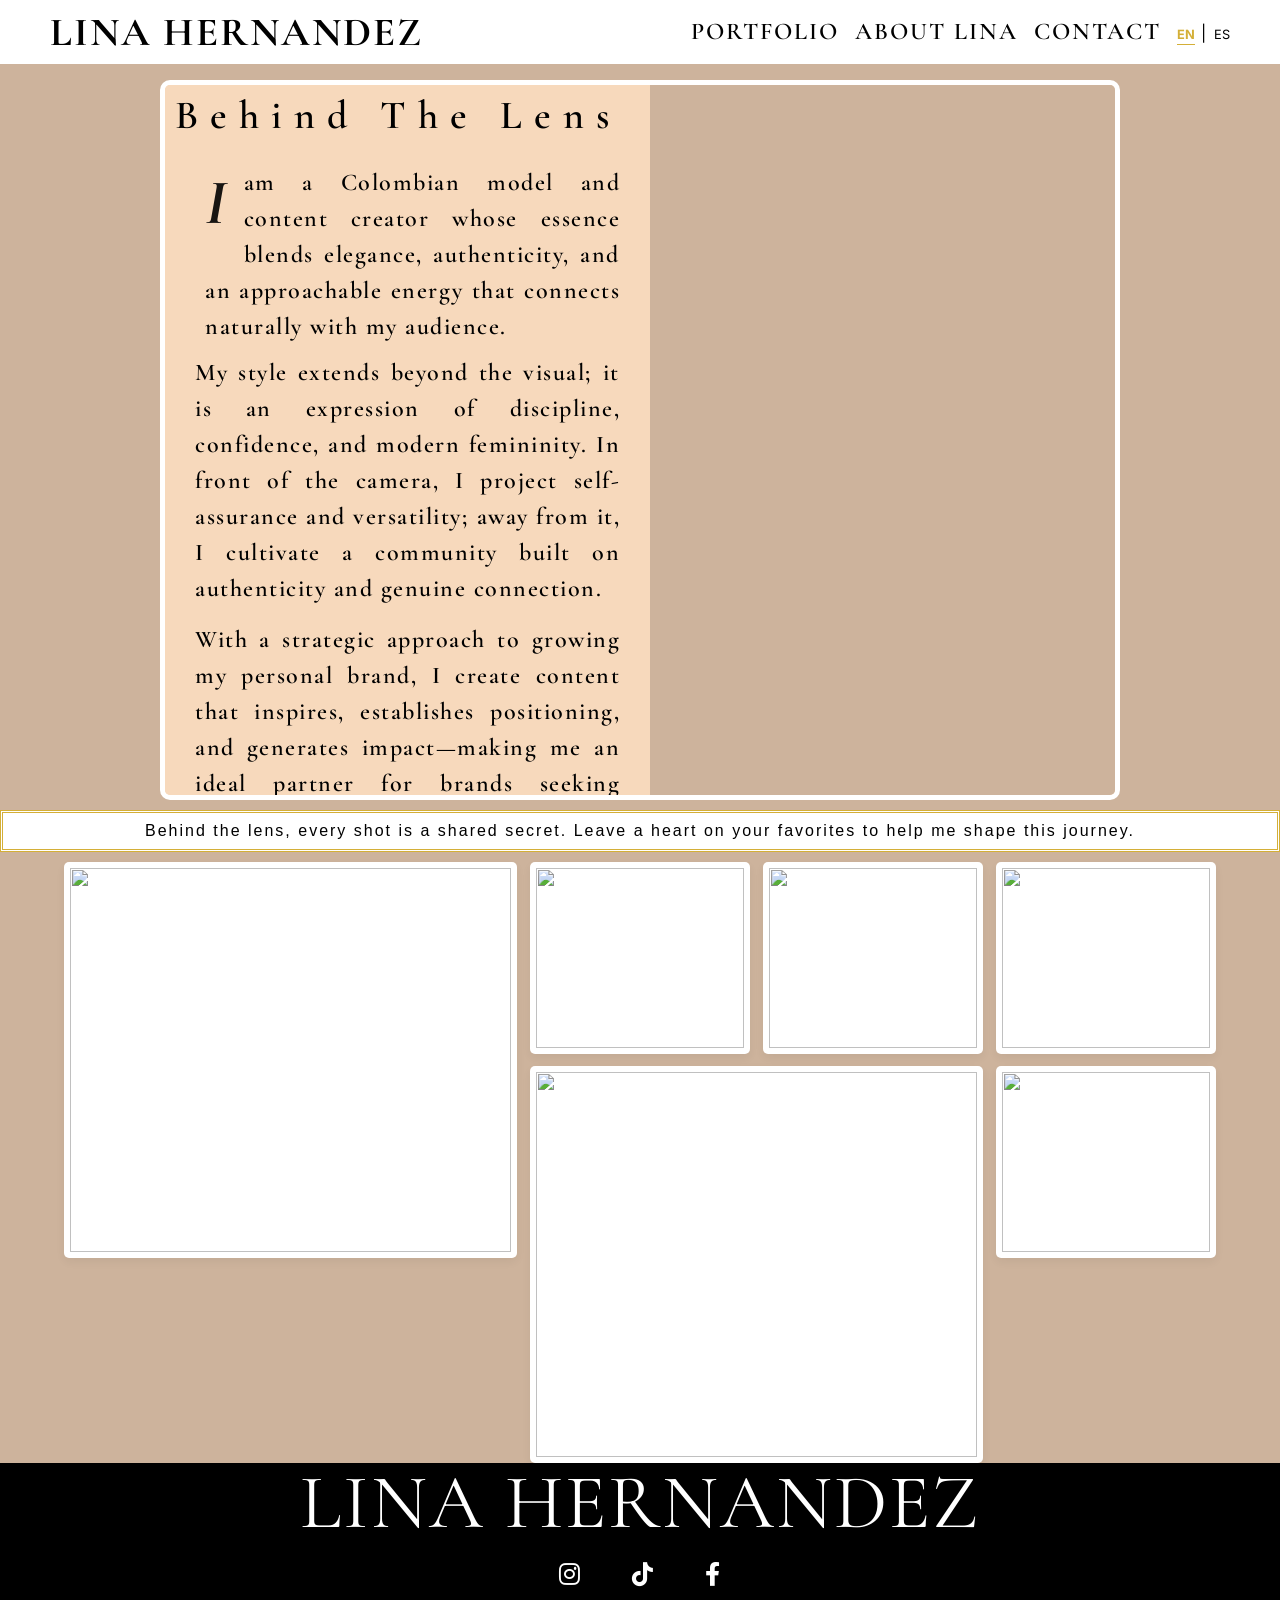
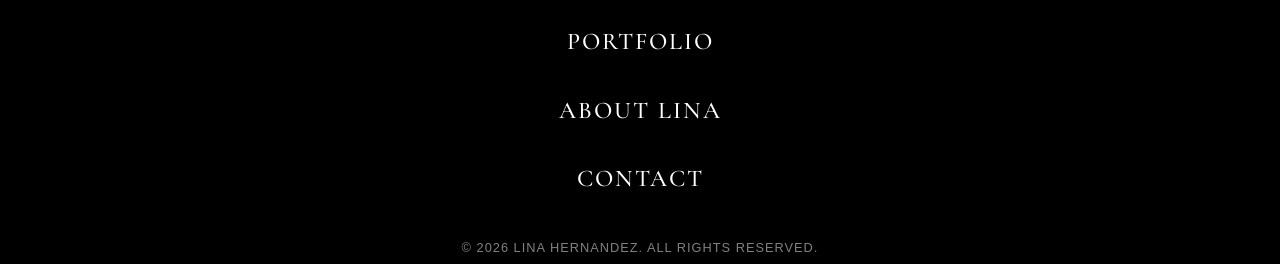
==== commit a3383826: "modified:   about/index.html 	modified:   components.js 	modified:   contact/index.html 	modified:  " ====
--- a/about/index.html
+++ b/about/index.html
@@ -41,6 +41,8 @@
         <meta property="og:description" content="Descubre las historias, el oficio y la mujer detrás del lente.">
         <meta property="og:image" content="https://res.cloudinary.com/linahernandezv/image/upload/f_auto,q_auto,w_1200/Lina_Portfolio/main/about-hero.jpg">
         <meta property="og:locale" content="es_ES">
+
+        <script src="/socials.js"></script>
     </head>
 
     <body class="about-page">
--- a/style.css
+++ b/style.css
@@ -97,7 +97,7 @@
 /* --- 2. BLACK SOCIAL DIVIDER --- */
 .social-divider-bar {
     background-color: var(--black);
-    height: 50px;
+    height: 40px;
     display: flex;
     align-items: center;
     justify-content: center;
@@ -106,13 +106,57 @@
 
 .social-icons a {
     color: var(--white);
-    font-size: 1.5rem;
+    font-size: 1.3rem;
     margin: 0 15px;
     transition: opacity 0.3s ease;
 }
 
 .social-icons a:hover {
     opacity: 0.7;
+}
+
+.divider-content-wrap {
+    display: flex;
+    flex-direction: column;
+    align-items: center;
+    gap: 8px; /* Spacing between icons and text */
+    padding: 10px 0;
+}
+
+.home-lang-switcher {
+    font-family: 'Inter', sans-serif;
+    font-size: 0.7rem;
+    text-transform: uppercase;
+    letter-spacing: 2px;
+    color: rgba(255, 255, 255, 0.6); /* Faded so it doesn't compete with icons */
+}
+
+.lang-toggle-btn {
+    background: none;
+    border: none;
+    color: var(--white);
+    cursor: pointer;
+    font-family: inherit;
+    font-size: inherit;
+    text-transform: inherit;
+    letter-spacing: inherit;
+    transition: color 0.3s ease;
+    padding: 0 5px;
+}
+
+.lang-toggle-btn:hover {
+    color: var(--gold);
+}
+
+.home-lang-switcher .pipe {
+    margin: 0 2px;
+    opacity: 0.3;
+}
+
+/* Adjust the bar height to accommodate the two rows */
+.social-divider-bar {
+    height: auto !important; /* Overrides the fixed 50px */
+    padding: 5px 0;
 }
 
 /* --- 3. THE IMAGE GRID --- */
@@ -237,22 +281,72 @@
     transform: translateY(-5px); /* Pulls it up into place */
 
 }
-/* --- MOBILE STACKING --- */
+/* --- MOBILE STACKING REFINEMENT --- */
 @media (max-width: 768px) {
     .home-white-header {
         height: auto;
+        padding: 15px 0;
     }
 
     .home-portal-grid {
         flex-direction: column;
-        height: auto;
+        height: auto; /* Natural scrolling for mobile */
+        gap: 0 !important; /* Forces tiles to touch */
     }
     
     .portal-box {
-        height: 40vh; /* Give boxes room on mobile */
-    }
-}
-
+        flex: none; /* Keeps tiles touching and prevents shrinking */
+        width: 100% !important;
+        
+        /* THE FIX: 35vh is a "Golden Ratio" height for mobile portals. 
+           It gives enough room for the photo without requiring too much scrolling. */
+        height: 35vh !important; 
+        
+        /* Remove side borders that look like gaps on mobile */
+        border-left: none !important;
+        border-right: none !important;
+        border: 2px solid var(--white); /* Only a bottom divider */
+        margin: 0;
+    }
+
+    .portal-img-wrap img {
+        width: 100%;
+        height: 100%;
+        object-fit: cover;
+        
+        /* THE FIX: Face-Protection logic. 
+           If the subject is 'cut off', we anchor the crop to the top 15%. 
+           This ensures her head/face isn't chopped by the box boundary. */
+        object-position: center 1%; 
+    }
+
+    /* Tagline refinement for mobile */
+    .portal-tagline {
+        font-size: 1.1rem;
+        max-width: 90%;
+    }
+
+    .home-white-header .nav-name {
+        /* THE COMMANDING FIX: 
+           Bumping the floor to 3.5rem and increasing the 'growth' to 8vw 
+           so it fills the width of the phone better. */
+        font-size: clamp(2.2rem, 8vw, 3rem) !important;
+        
+        /* THE WEIGHT FIX: 
+           Wide spacing on mobile makes headers look 'weak'. 
+           Tightening this to 4px makes the name look solid and bold. */
+        letter-spacing: 4px !important;
+        
+        /* THE INSURANCE: 
+           Ensures Lina's name never breaks into two lines on small screens. */
+        white-space: nowrap;
+        
+        /* Optional: Bumping the weight if the font supports it */
+        font-weight: 700; 
+    }
+}
+
+/*MAIN*/
 .main-title {
     /* Calling the font we loaded in HTML
 	font-family: "Mr De Haviland", cursive;
@@ -494,23 +588,48 @@
 }
 
 /* Form Elements inside the glass */
+/* 1. SHARED STYLES: Inputs, Textarea, and Select */
 .lina-form input, 
-.lina-form textarea {
+.lina-form textarea,
+.lina-form select {
     width: 100%;
     padding: 15px;
     margin-bottom: 15px;
     border: 1px solid #ddd;
-    background: rgba(255,255,255,0.5);
+    background: rgba(255, 255, 255, 0.5);
     font-family: 'Inter', sans-serif;
-    font-size: 0.8rem;
+    font-size: 1rem;
     letter-spacing: 1px;
-}
-
+    color: var(--black);
+    border-radius: 0; /* Ensures sharp editorial edges on iOS */
+}
+
+/* 2. SELECT SPECIFIC: The "Arrow" Fix */
+.lina-form select {
+    appearance: none; 
+    -webkit-appearance: none;
+    -moz-appearance: none;
+    cursor: pointer;
+    
+    /* Custom minimalist chevron so it doesn't use the ugly browser default */
+    background-image: url("data:image/svg+xml;charset=UTF-8,%3Csvg xmlns='http://www.w3.org/2000/svg' width='24' height='24' viewBox='0 0 24 24' fill='none' stroke='black' stroke-width='2' stroke-linecap='round' stroke-linejoin='round'%3E%3Cpolyline points='6 9 12 15 18 9'%3E%3C/polyline%3E%3C/svg%3E");
+    background-repeat: no-repeat;
+    background-position: right 15px center;
+    padding-right: 40px; /* Prevents text from overlapping the arrow */
+}
+
+/* 3. FOCUS STATES: Shared */
 .lina-form input:focus, 
-.lina-form textarea:focus {
+.lina-form textarea:focus,
+.lina-form select:focus {
     outline: none;
     border-color: var(--cobalt);
-    background: white;
+    background: var(--white);
+}
+
+/* 4. IE FIX (Optional but safe) */
+.lina-form select::-ms-expand {
+    display: none;
 }
 
 /* Button centered in the card */
@@ -1408,7 +1527,7 @@
 
 .footer-nav {
     margin: 30px 0%;
-    display: flex;
+    display: grid;
     justify-content: center;
     gap: 30px;
     font-family: "Cormorant Garamond", serif;
@@ -1466,7 +1585,7 @@
 
 .copyright {
     margin-top: 40px;
-    font-size: 0.65rem;
+    font-size: 0.8rem;
     opacity: 0.5;
     text-transform: uppercase;
     letter-spacing: 1px;
